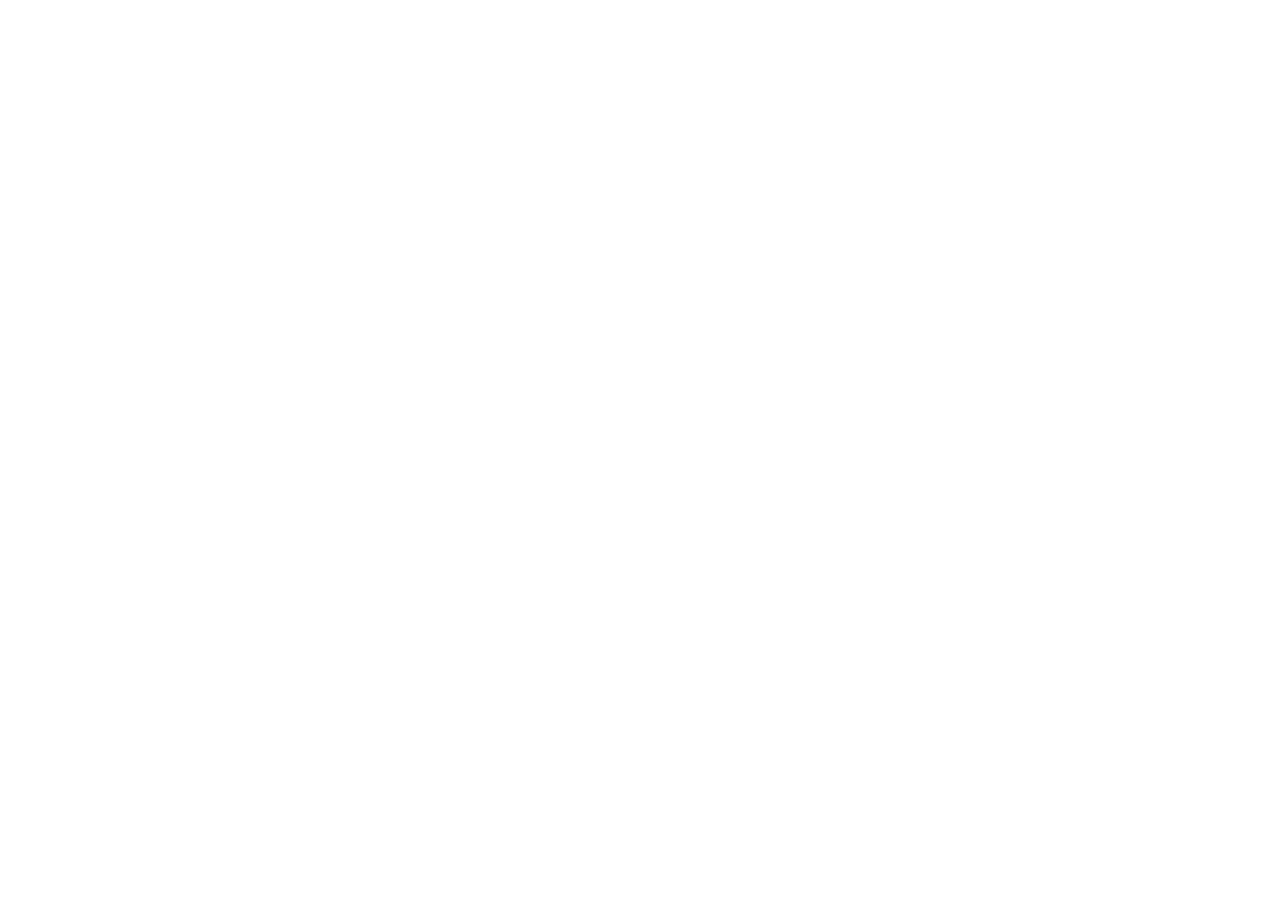
==== recipes/aglio-e-olio.html @ 243331fc "Add recipe files with boilerplate code" ====
<!DOCTYPE html>
<html lang="en">
<head>
    <meta charset="UTF-8">
    <meta name="viewport" content="width=device-width, initial-scale=1.0">
    <title>Aglio e Olio Recipe</title>
</head>
<body>
    
</body>
</html>
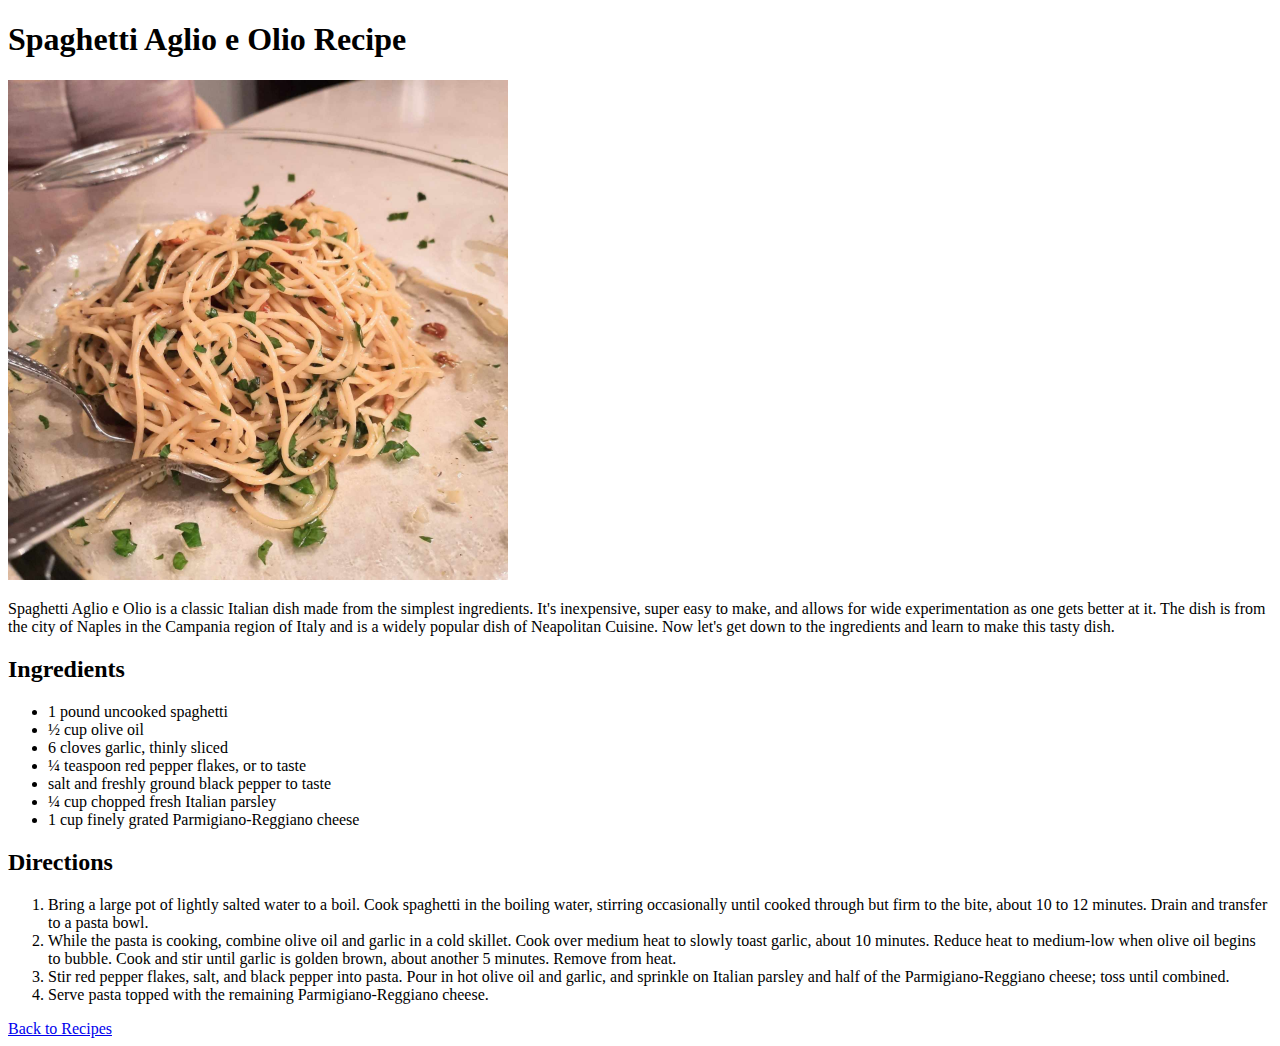
==== commit 37dfc6de: "Modify and finish recipes and images, Modify index" ====
--- a/recipes/aglio-e-olio.html
+++ b/recipes/aglio-e-olio.html
@@ -3,9 +3,33 @@
 <head>
     <meta charset="UTF-8">
     <meta name="viewport" content="width=device-width, initial-scale=1.0">
-    <title>Aglio e Olio Recipe</title>
+    <title>Spaghetti Aglio e Olio Recipe</title>
 </head>
 <body>
-    
+    <h1>Spaghetti Aglio e Olio Recipe</h1>
+
+    <img src="../images/aglio-e-olio.jpg" height="500" width="500" alt="Image of Spaghetti Aglio e Olio">
+    <p>Spaghetti Aglio e Olio is a classic Italian dish made from the simplest ingredients. It's inexpensive, super easy to make, and allows for wide experimentation as one gets better at it. The dish is from the city of Naples in the Campania region of Italy and is a widely popular dish of Neapolitan Cuisine. Now let's get down to the ingredients and learn to make this tasty dish.</p>
+
+    <h2>Ingredients</h2>
+    <ul>
+        <li>1 pound uncooked spaghetti</li>
+        <li>½ cup olive oil</li>
+        <li>6 cloves garlic, thinly sliced</li>
+        <li>¼ teaspoon red pepper flakes, or to taste</li>
+        <li>salt and freshly ground black pepper to taste</li>
+        <li>¼ cup chopped fresh Italian parsley</li>
+        <li>1 cup finely grated Parmigiano-Reggiano cheese</li>
+    </ul>
+
+    <h2>Directions</h2>
+    <ol>
+        <li>Bring a large pot of lightly salted water to a boil. Cook spaghetti in the boiling water, stirring occasionally until cooked through but firm to the bite, about 10 to 12 minutes. Drain and transfer to a pasta bowl.</li>
+        <li>While the pasta is cooking, combine olive oil and garlic in a cold skillet. Cook over medium heat to slowly toast garlic, about 10 minutes. Reduce heat to medium-low when olive oil begins to bubble. Cook and stir until garlic is golden brown, about another 5 minutes. Remove from heat.</li>
+        <li>Stir red pepper flakes, salt, and black pepper into pasta. Pour in hot olive oil and garlic, and sprinkle on Italian parsley and half of the Parmigiano-Reggiano cheese; toss until combined.</li>
+        <li>Serve pasta topped with the remaining Parmigiano-Reggiano cheese.</li>
+    </ol>
+
+    <a href="../index.html">Back to Recipes</a>
 </body>
 </html>